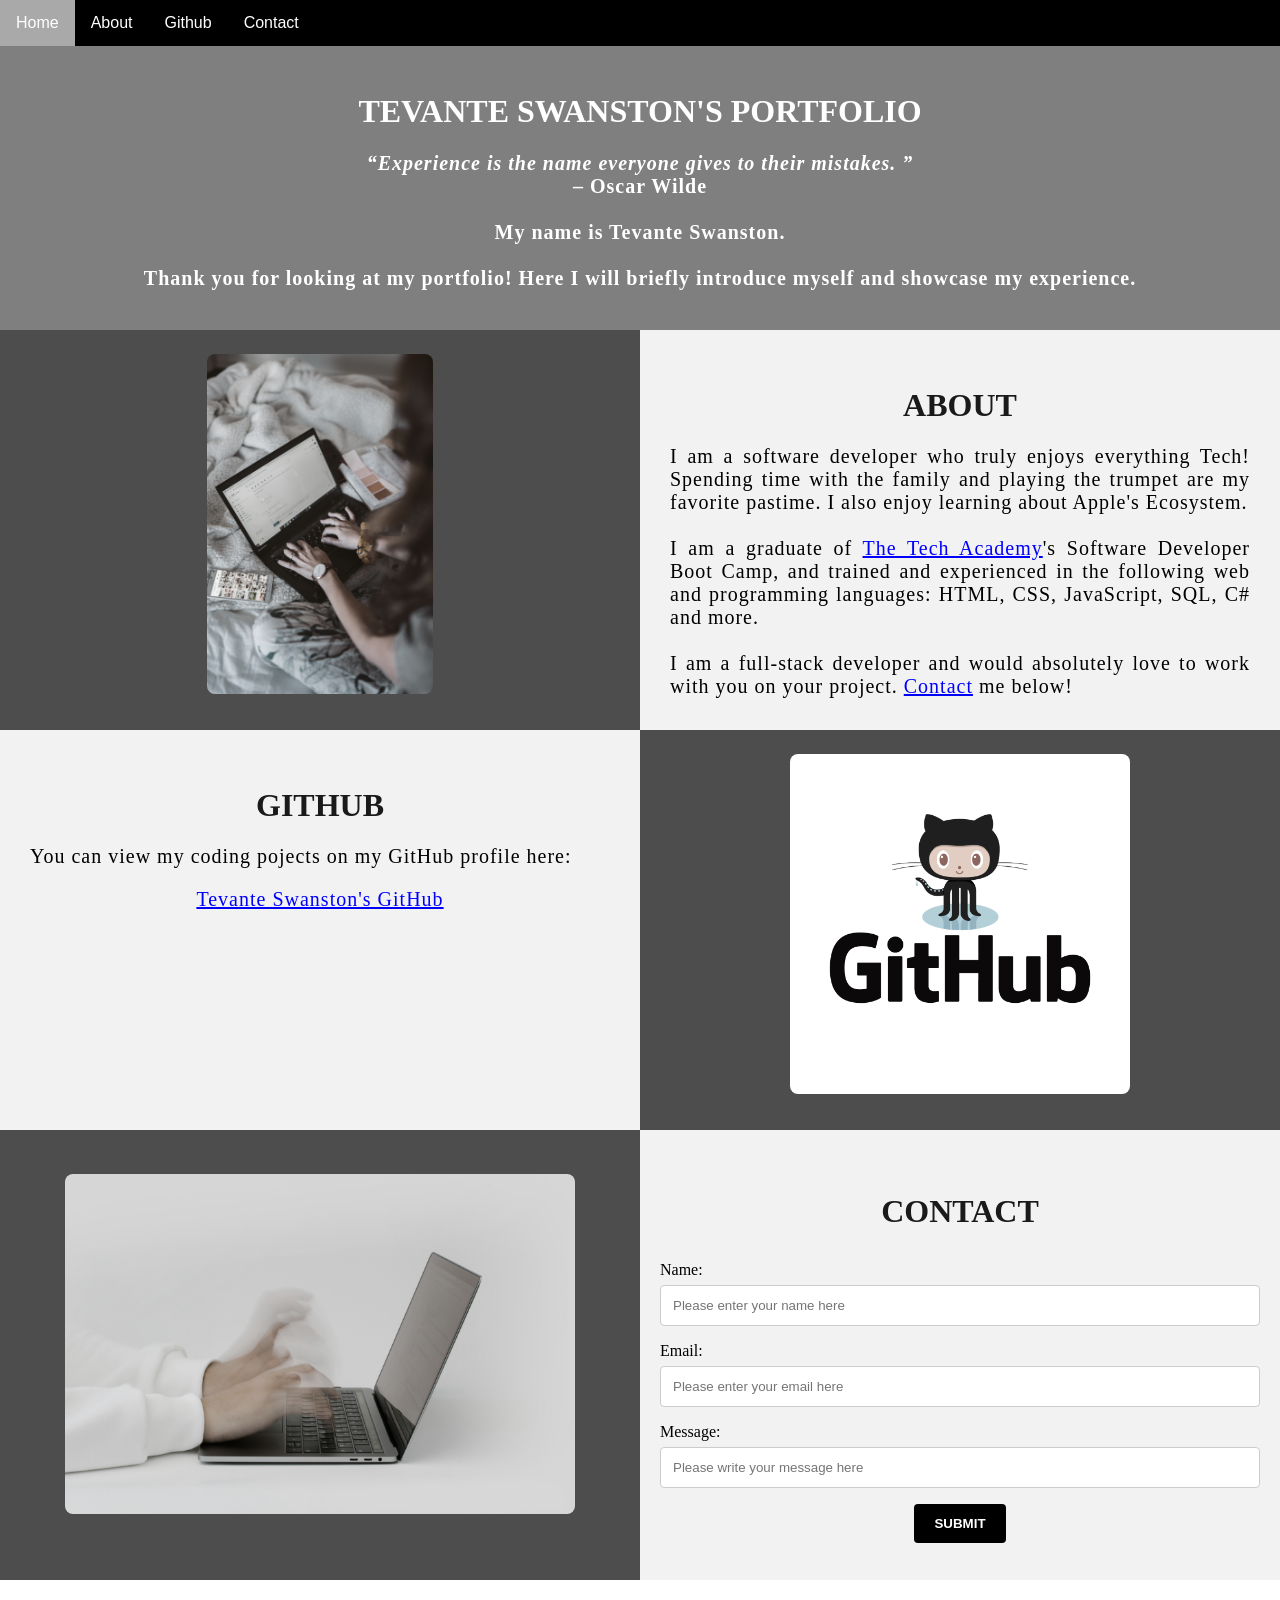
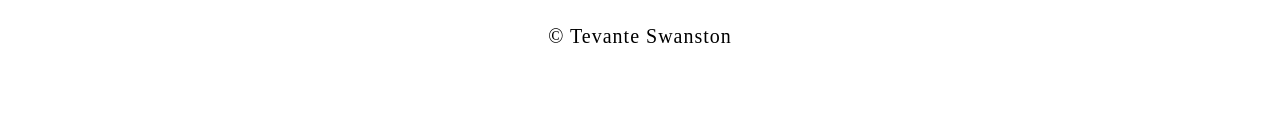
==== index.html @ ca825964 "Added new files" ====
<!DOCTYPE html>
<html>
    <!--Head-->
    <head>
        <meta charset="UTF-8">
        <meta name="viewport" content="width=device-width" />
        <title>Tevante Swanston</title>
        <link rel="stylesheet" type="text/css" href="portfolio.css">
    </head>

    <!--Body-->
    <body class="Background">

        <!--Navbar-->
        <div class="Navbar">
            <a class="active" href="#Home">Home</a>
            <a href="#About">About</a>
            <a href="#Github">Github</a>
            <a href="#Contact">Contact</a>
        </div>

        <!--Breaks inserted to add space between navbar and the first heading-->
        <br>
        <br>

        <!--Background video-->
        <div id="Home">
            <video autoplay muted loop id="Typing_Video">
                <source src="./Codes.mp4" type="video/mp4">
                <!--Display message if video fails to run-->
                Your browser does not support HML5 video.
            </video>
        </div>

        <!--Video text-->
        <div class="Video_Text">
            <h1 class="white-text">Tevante Swanston's Portfolio</h1>
            <strong>
                <p class="center">
                    <q>Experience is the name everyone gives to their mistakes.
                    </q>
                    <br> – Oscar Wilde
                    <br>
                    <br>My name is Tevante Swanston. 
                    <br>
                    <br>Thank you for looking at my portfolio! Here I will briefly introduce myself and showcase my experience.
                </p>
            </strong>
        </div>

        <!--About section-->
        <div class="Row" id="About">
            <!--Left column-->
            <div class="Column_2">
                <img src="./tech.jpg" alt="Laptop typing">
            </div>
            <!--Right column-->
            <div class="Column_1">
                <h1>About</h1>
                <p>
                    I am a software developer who truly enjoys everything Tech! Spending time with the family and playing the trumpet are my favorite pastime. I also enjoy learning about Apple's Ecosystem.
                    <br>
                    <br>I am a graduate of <a href="https://www.learncodinganywhere.com" target="_blank">The Tech Academy</a>'s Software Developer Boot Camp, and trained and experienced in the following web and programming languages: HTML, CSS, JavaScript, SQL, C# and more.
                    <br>
                    <br>I am a full-stack developer and would absolutely love to work with you on your project. <a href="#Contact">Contact</a> me below!
                </p>
            </div>
        </div>

        <!--GitHub section-->
        <div class="Row" id="GitHub">
            <!--Left column-->
            <div class="Column_1">
                <h1>GitHub</h1>
                <p>
                    You can view my coding pojects on my GitHub profile here:
                    <br>
                    <p class="center"><a href="https://github.com/tevante4" target="_blank">Tevante Swanston's GitHub</a></p>
                </p>
            </div>
            <!--Rigjt column-->
            <div class="Column_2">
                <a href="https://github.com/tevante4" target="_blank"><img src="./GitHub.png" alt="GitGub Logo"></a>
            </div>
        </div>

        <!--Contact section-->
        <div class="Row" id="Contact">
            <!--Contact image, left column-->
            <div class="Column_2 Column_tall">
                <img src="./email.jpg" alt="Contact_Image">
            </div>
            <!--Contact form, right column-->
            <div class="Column_1 Column_tall">
                <h1>Contact</h1>
                <!--This specifies where and how to send the form data; we are leaving it blank-->
                <form action="https://formspree.io/f/xayvdzkv" method="POST"> <!--Here we are utilizing a 3rd party service to submit the contact form data-->
                <label>Name:</label>
                    <input type="text" placeholder="Please enter your name here">
                <label>Email:</label>
                    <input type="text" id="Email" name="Email" placeholder="Please enter your email here">
                <label>Message:</label>
                    <input type="text" id="Message" name="Message" placeholder="Please write your message here">
                    <input type="submit" value="SUBMIT">
            </form>
            </div>
        </div>

        <!--Footer section-->
        <footer>
            <p>
                <p class="center">&copy Tevante Swanston </p>
                <br>
            </p>
        </footer>
    </body>
</html>
---- portfolio.css ----
/***** GENERAL STYLING *****/
/* Body */
body {
    margin: 0%  /* This ensures the site displays all the way to the edge of the browser screen */
}

/* Heading 1 elements */
h1 {
    text-transform: uppercase; /* Capitalizing all h1 headings */
    font-family: "Times New Roman", Optima; /* Sets the font family of all h1 headings */
    text-align: center; /* Centering all h1 elements */
    margin-top: 3%; /* Adds a small margin above h1 elements */
    color: #1a1a1a; 
}

/* Heading 1 element hover effect */
h1:hover {
    filter: grayscale(5%); /* Adds a slightly gray filter to the h1 headings when hovered over */
    transform: scale(0.8); /* When the h1 elements are hovered over they increase in size by 0.8 */
    transition: transform 1s; /* This causes the transformation to last 1 second */
}

/* Styling for portfolio title text */
.white-text {
    color: #fff; /* This is used to change the color of the portfolio title text */
}

/* Paragraph elements */
p {
    font-family: 'Times New Roman', Times, serif Bold;
    text-align: justify; /* Justify text within paragraph elements */
    letter-spacing: 1px; /* This expands the text slightly */
    font-size: 20px;
    padding-left: 20px; /* Adds padding to the left of the paragraph element */
    padding-right: 20px; /* Adds padding to the right of the paragraph element */
}

/* Paragraph element hover effect */
p:hover {
    transition: transform 1s; /* This makes the transform effect last 1 second */
	transform: scale(1.01); /* This makes the paragraphs increase slightly in size when hovered over */
}

/* Center class - this applies to all elements with the class "center" */
.center {
    text-align: center; /* This center aligns the text */
}

/* Center class hover effect - This only affects the quote, github link, and footer */
.center:hover {
    transition: transform 2s; /* This makes the transform effect last 2 seconds */
    transform: scale(1.1); /* This makes the elements with class "center" increase in size by 1.1 when hovered over */
}

/* Anchor elements */
a {
    color: blue; /* This ensures all links are blue */
}

/* Quotation elements */
q {
    font-style: italic; /* This makes the quote italicized */
}

/* Image elements */
img {
    filter: grayscale(50%); /* This rids our pictures of 50% of their color */
    border-radius: 8px; /* Gives all images slightly rounded corners */
    max-width: 100%; /* Ensures all images stay within the width of their container */
    height: 340px; /* Sets the height of all images */
    display: block; /* By specifying block display we can ensure our images are able to be centered */
    margin-left: auto; /* In combination with "margin-right: auto" this centers all images */
    margin-right: auto;
}

/* Image element hover effects */
img:hover {
	filter: grayscale(5%);  /* Brings back most of the image's color when hovered over */
    transition: transform 1s; /* Transition lasts 1 second */
	transform: scale(1.1); /* Image is increased slightly when hovered over */
}

/* The @media rule is used in media queries to apply different styles for different media/types of devices */
/* On screens 576px and smaller the images will be 100px tall and centered vertically in the column */
@media screen and (max-width: 576px) {
    img {
        height: 100px;
        margin-top: 150px;
    }
}

/* Styling for footer element */
footer {
    padding: 2%; /* This gives the footer padding that is equal to 2% of the width of the element's area */
    background-color: white;
}
/***** END OF GENERAL STYLING *****/

/***** NAVBAR STYLING *****/
.Navbar {
    overflow: hidden; /* This ensures that any content that overflows beyond the boundary of our nav bar is not displayed */
    background-color: black; /* This colors the navbar black */
    position: fixed; /* This keeps the navbar at the top of the screen as we scroll */
    top: 0; /* This ensures no space is displayed above the navbar */
    width: 100%; /* This makes the navbar span the entire width of the page */
    z-index: 1; /* This ensures other elements don't display over the navbar */
    -webkit-animation: moveNav 5s; /* This applies the moveNav animation below for Safari 4.0 - 8.0 */
    animation: moveNav 5s; /* This applies the moveNav animation for all other browsers */
}

/* moveNav animation effect for moving the nav bar in from the left of the screen */
@keyframes moveNav {
    from {left: -100vw;} /* The navbar is starting off screen to the left */
    to {left: 0vw;} /* This moves the navbar into place on the screen */
}

/* Navbar links */
.Navbar a {
    float: left; /* This specifies that the text floats on the left on the navbar */
    display: block; /* This ensures that other text will be displayed on the same line or row, instead of a new line */
    color: white; /* This is the font color for text on our navbar */
    padding: 14px 16px; /* This adds padding around our text */
    text-decoration: none; /* This gets rid of the underlines under the text on our navbar */
    font-family: Avant Garde, Helvetica; /* This specifies the font family for text on our navbar */
    font-size: 16px; /* This specifies the font size for text on our navbar */
    text-align: center; /* This centers the text within its container */
    position: relative; /* This sets the text relative to its normal positioning, allowing us to use the animation below */
    -webkit-animation: moveNavText 5.75s; /* Animation for Safari 4.0 - 8.0 */
    animation: moveNavText 5.75s; /* Applies the moveNavText animation for 5.75s */ 
}

/* moveNavText animation effect for moving the navbar text from above the view to the navbar */
@keyframes moveNavText {
    from {top: -100vw;} /* This sets the navbar text 100% above the viewport */
    to {top: 0vw;} /* This lowers the navbar text onto the navbar */
}

/* Screens 576px and smaller will display navbar links equally distributed */
@media screen and (max-width: 576px) {
    .Navbar a{
        width: 25%; /* This makes each link take up 1/4 of the navbar */
        font-size: 12px;
    }
}

/* Navbar hover effects */
.Navbar a:hover {
    background-color: #818181; /* Defines the background color that will display when you hover over the link */
    color: black; /* This defines the font color that will display when navbar a elements are hovered over */
    font-weight: bold; /* This makes the text on the navbar bold when hovered over */
}

/* Navbar home button */
.Navbar a.active { /* This targets the a element on the navbar with the "active" class */
    background-color: darkgray;
}
/***** END OF NAVBAR STYLING *****/

/***** VIDEO STYLING *****/
/* Formatting for background video */
#Typing_Video {
    position: fixed; /* This fixes the video to the page */
    right: 0; /* This ensures there is no space between the edge of the video and the edge of the page */
    bottom: 0; /* This ensures no space between the bottom of the video and the bottom of the page */
    min-width: 100%; /* This ensures the video is displayed across the full width of the page */
    z-index: -1; /* This places the video behind the other elements on the page */
}

/* Screens that are 576px and smaller will not display the background video */
@media screen and (max-width: 576px) {
    #Typing_Video {
        display: none;
    }
}

/* Texts over the video */
.Video_Text {
    background: rgba(0, 0, 0, 0.5); /* This provides a semi-transparent background for the text to sit over */
    color: white; /* Makes the font color white */
    width: 100%; /* Ensures the video-text container fills the width of the video */
    padding: 20px; /* This adds padding around the video-text container so that the background goes slightly beyond the text */
    position: relative; /* This sets the text relative to its normal positioning, allowing us to use the animation below */
    -webkit-animation: moveVideoText 5.75s;
    animation: moveVideoText 5.75s;
}

/* This animation effect causes the overlay video text to move up from the bottom of the page upon page load */
@keyframes moveVideoText {
    from {top: -100vw;} /* This sets the position of the video text to above the viewport */
    to {top: 0vw;} /* This moves the video text to the normal positioning on the viewport */
}
/***** END OF VIDEO STYLING *****/

/***** TABLE STYLING -  this section covers the styling of the columns and rows within the table *****/
* { /* The asterisk is a universal selector that applies this effect to all elements on the page */
    box-sizing: border-box; /* This creates a box with a border within which we will place most of our text */
} 

.Column_1 {
    float: left;
    width: 50%; /* This ensures the column takes up half of the page width */
    padding: 10px;
    padding-top: 3%; /* This ensures there is space between the top of the column and our headings */
    height: 400px; /* This sets the height of the column to 400px -  this may need to be adjusted depending on the text you enter */
    background-color: #f2f2f2; /* Sets the background color of the columns with class Column_1 */
}

/* Screens 576px and smaller will display a scroll bar if the text overflows the column height */
@media screen and (max-width: 576px) {
    .Column_1 {
        overflow: auto;
    }
}

.Column_2 {
    float: left;
    width: 50%;
    padding: 10px;
    padding-top: 1.9%;
    height: 400px;
    background-color: #4d4d4d;
}

/* This class is applied to the columns in the final row, overriding the height and padding to provide more room for the contact form  while keeping the rest of the formatting from Column_1 or Column_2 */
.Column_tall {
    padding-top: 3.5%;
    height: 450px;
}

/* This inserts something after the content of selected elements (in this case the elements with class "Row") */
.Row:after {
	content: ""; /* By leaving this blank, we are allowing the footer (covered lower down) to be displayed - removing it makes the footer overwrite a column */
	display: table; /* The display property specifies the type of display behavior; the table value tells the browser to treat the element as a table */
	clear: both; /* This clears any other elements from floating on the left or the right of an element */
}
/***** END OF TABLE STYLING *****/

/***** CONTACT FORM STYLING *****/
/* input[type=text] targets all text input sections of the contact form */
input[type=text] {
    width: 100%; /* Each input box covers the full width of the container */
    padding: 12px; /* Adds padding within the text box */
    border: 1px solid #ccc; /* Setting a solid border and its color */
    border-radius: 4px; /* Slightly rounds the corners of the text box border */
    box-sizing: border-box; /* This creates a box with a border around the contact form input boxes */
    margin-top: 6px; /* Adds a margin to the top of the text box */
    margin-bottom: 16px; /* Adds a margin to the bottom of the text box */
    resize: vertical; /* This allows the user to resize the text boxes vertically */
    font-family: 'Times New Roman', Times, serif Bold;
}

/* Hover effects for input boxes */
input[type=text]:hover {
    box-shadow: 0 0 5px #000000 inset; /* This creates a black shadow in the text box when hovered over by the user */
}

/* Submit button */
input[type=submit] {
    background-color: black; /* Sets the background color of the submit button to black */
    color: white; /* Sets the font color of the Submit button to white */
    font-weight: bold; /* Makes the font of the submit button bold */
    padding: 12px 20px; /* Adds padding to the submit button */
    border: none; /* Removes the border from the submit button */
    border-radius: 4px; /* Gives the submit button the same rounded corners as the text boxes */
    cursor: pointer; /* Changes the cursor to pointer when over the submit button */
    display: block; /* Allows the submit button to be centered */
    margin-left: auto; /* In combination with "margin-right: auto" this will center the submit button */
    margin-right: auto;
    font-family: 'Times New Roman', Times, serif Bold;
}

/* Hover effect for submit button */
input[type=submit]:hover {
    background-color: rgb(116, 116, 116); /* Turns the background of the submit button gray when the user hovers over it */
    color: black; /* Turns the font black when hovered over */
    transform: scale(1.5); /* Makes the button increase 1.5 times in size */
    transition: transform 1.5s; /* Makes the transform effect last 1.5 seconds */
}

/* Form element */
form {
    border-radius: 5px; /* Rounds the corners of the contact form */
    background-color: #f2f2f2; 
    padding: 10px; /* Adds padding to the contact form */
    font-family: "Trebuchet MS", Optima;
}
/***** END OF CONTACT FORM STYLING *****/
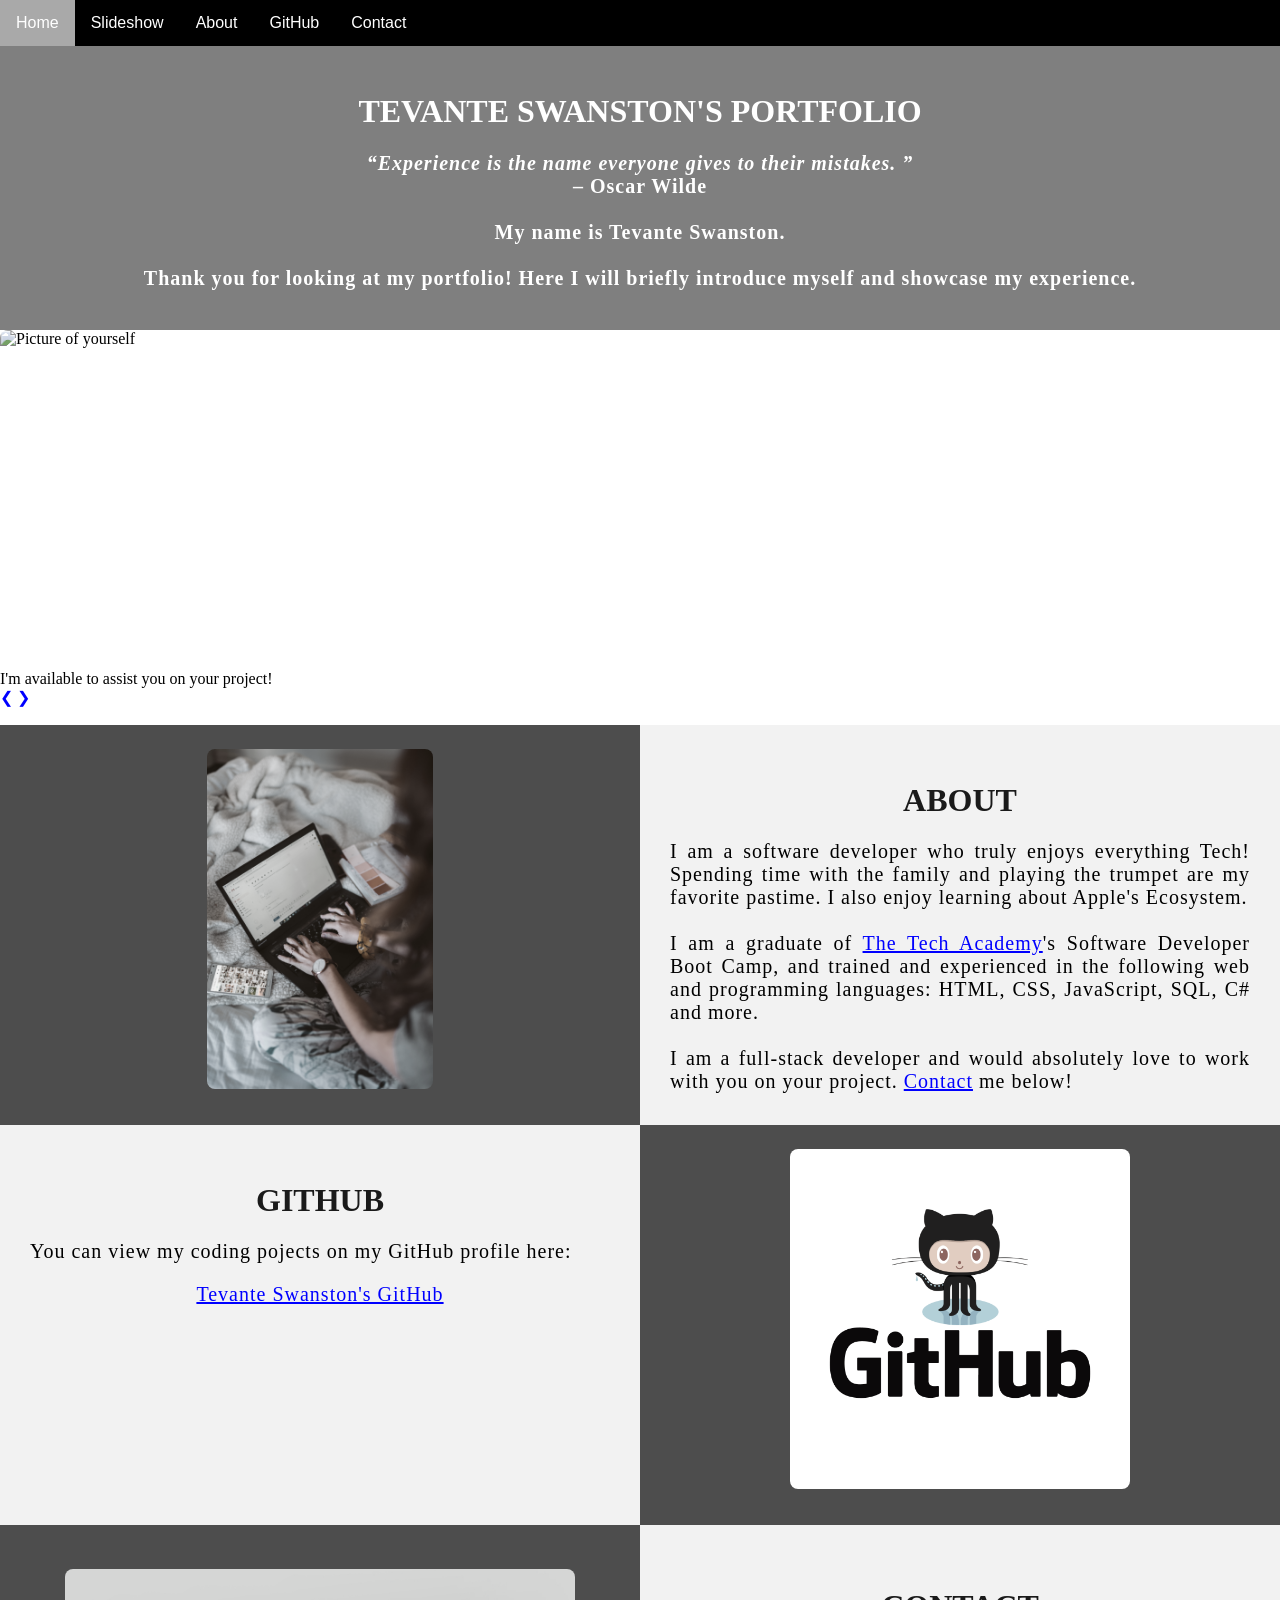
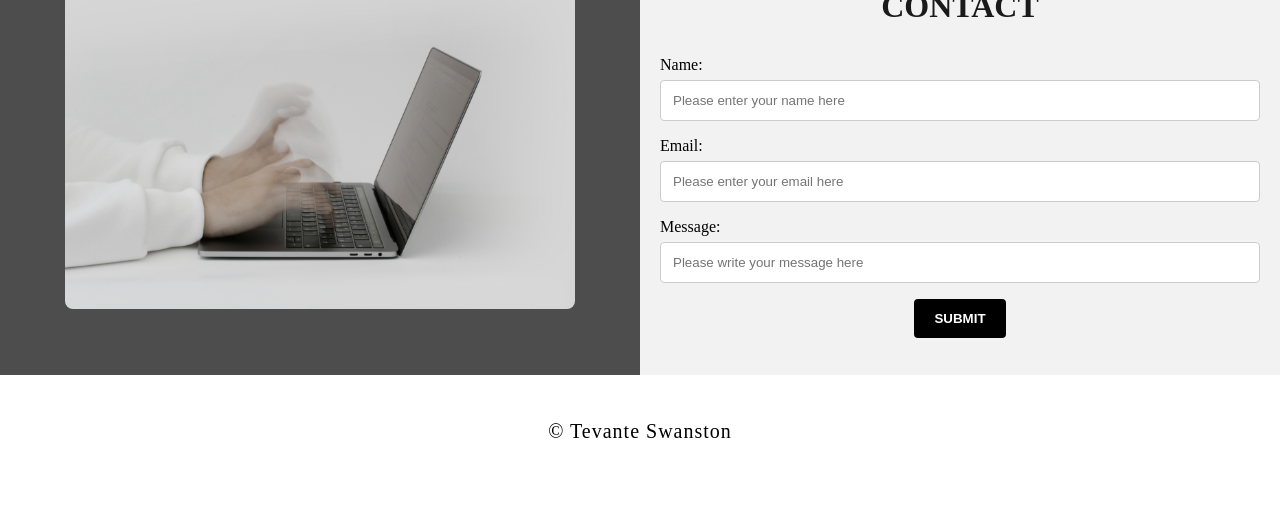
==== commit 481f3226: "Updated Portfolio" ====
--- a/index.html
+++ b/index.html
@@ -1,22 +1,27 @@
 <!DOCTYPE html>
 <html>
+    
     <!--Head-->
     <head>
         <meta charset="UTF-8">
         <meta name="viewport" content="width=device-width" />
         <title>Tevante Swanston</title>
-        <link rel="stylesheet" type="text/css" href="portfolio.css">
+        <link rel="stylesheet" type="text/css" href="./css/portfolio.css">
     </head>
 
     <!--Body-->
     <body class="Background">
 
         <!--Navbar-->
+        <!-- Navbar -->
         <div class="Navbar">
             <a class="active" href="#Home">Home</a>
+            <!-- New section added -->
+            <a href="#Slideshow">Slideshow</a>
             <a href="#About">About</a>
-            <a href="#Github">Github</a>
-            <a href="#Contact">Contact</a>
+            <a href="#GitHub">GitHub</a>
+            <!-- Onclick and ondblclick functions added to open and close the contact form -->
+            <a onclick="openForm()" ondblclick="closeForm()" class="contact">Contact</a>
         </div>
 
         <!--Breaks inserted to add space between navbar and the first heading-->
@@ -26,7 +31,7 @@
         <!--Background video-->
         <div id="Home">
             <video autoplay muted loop id="Typing_Video">
-                <source src="./Codes.mp4" type="video/mp4">
+                <source src="./images/Codes.mp4" type="video/mp4">
                 <!--Display message if video fails to run-->
                 Your browser does not support HML5 video.
             </video>
@@ -48,11 +53,63 @@
             </strong>
         </div>
 
+         <!-- Slideshow section added -->
+         <div id="Slideshow">
+            <div id="Slideshow_Background"> 
+                <div id="Slideshow_Container">
+                    <!-- Slide 1 of 6 -->
+                    <div class="mySlides fade">
+                        <img class="Slideshow_Images" src="images/Square_Personal_Photo.png" alt="Picture of yourself">
+                        <div class="text">I'm available to assist you on your project!</div>
+                    </div>
+                    <!-- Slide 2 of 6 -->
+                    <div class="mySlides fade">
+                        <img class="Slideshow_Images" src="images/HTML_CSS_and_JavaScript.jpeg" alt="HTML, CSS, and JS logos"> 
+                        <div class="text">I am a full-stack software developer,<br> trained in:<br>HTML, CSS, JavaScript,</div>
+                    </div>
+                    <!-- Slide 3 of 6 -->
+                    <div class="mySlides fade">
+                        <img class="Slideshow_Images" src="images/Python.png" alt="Python logo">
+                        <div class="text">the popular programming language Python,</div>
+                    </div>
+                    <!-- Slide 4 of 6 -->
+                    <div class="mySlides fade">
+                        <img class="Slideshow_Images" src="images/C_Sharp_and_Dot_NET.png" alt="C# logo">
+                        <div class="text">C#, .NET Framework, ASP.NET, MVC, </div>
+                    </div>
+                    <!-- Slide 5 of 6 -->
+                    <div class="mySlides fade">
+                        <img class="Slideshow_Images" src="images/SQL_and_Database.jpg" alt="SQL logo"> 
+                        <div class="text">back end development, databases and SQL.</div>
+                    </div>
+                    <!-- Slide 6 of 6 -->
+                    <div class="mySlides fade">
+                        <img class="Slideshow_Images" src="images/Tech.jpg" alt="Replace with a picture of your choosing"> 
+                        <div class="text"><a class="white-text contact" onclick="openForm()">Contact me now!</a></div> 
+                    </div>
+                    <!-- Previous and next buttons -->
+                    <a class="Previous" onclick="plusSlides(-1)">&#10094;</a>
+                    <a class="Next" onclick="plusSlides(1)">&#10095;</a>
+                </div>
+                <br> <!-- Adds a space between the slideshow images and the dots -->
+
+                <!-- Slideshow dots (these are another way for users to navigate through the slideshow) -->
+                <div style="text-align: center">
+                    <span class="dot" onclick="currentSlide(1)"></span>
+                    <span class="dot" onclick="currentSlide(2)"></span>
+                    <span class="dot" onclick="currentSlide(3)"></span> 
+                    <span class="dot" onclick="currentSlide(4)"></span> 
+                    <span class="dot" onclick="currentSlide(5)"></span> 
+                    <span class="dot" onclick="currentSlide(6)"></span> 
+                </div>
+            </div>
+        </div>
+
         <!--About section-->
         <div class="Row" id="About">
             <!--Left column-->
             <div class="Column_2">
-                <img src="./tech.jpg" alt="Laptop typing">
+                <img src="./images/tech.jpg" alt="Laptop typing">
             </div>
             <!--Right column-->
             <div class="Column_1">
@@ -66,7 +123,7 @@
                 </p>
             </div>
         </div>
-
+  
         <!--GitHub section-->
         <div class="Row" id="GitHub">
             <!--Left column-->
@@ -78,9 +135,9 @@
                     <p class="center"><a href="https://github.com/tevante4" target="_blank">Tevante Swanston's GitHub</a></p>
                 </p>
             </div>
-            <!--Rigjt column-->
+            <!--Right column-->
             <div class="Column_2">
-                <a href="https://github.com/tevante4" target="_blank"><img src="./GitHub.png" alt="GitGub Logo"></a>
+                <a href="https://github.com/tevante4" target="_blank"><img src="./images/GitHub.png" alt="GitGub Logo"></a>
             </div>
         </div>
 
@@ -88,7 +145,7 @@
         <div class="Row" id="Contact">
             <!--Contact image, left column-->
             <div class="Column_2 Column_tall">
-                <img src="./email.jpg" alt="Contact_Image">
+                <img src="./images/email.jpg" alt="Contact_Image">
             </div>
             <!--Contact form, right column-->
             <div class="Column_1 Column_tall">
@@ -113,5 +170,6 @@
                 <br>
             </p>
         </footer>
+        <script src="JS/Portfolio.js"></script>
     </body>
 </html>
--- a/css/portfolio.css
+++ b/css/portfolio.css
@@ -0,0 +1,287 @@
+/***** GENERAL STYLING *****/
+/* Body */
+body {
+    margin: 0%  /* This ensures the site displays all the way to the edge of the browser screen */
+}
+
+/* Heading 1 elements */
+h1 {
+    text-transform: uppercase; /* Capitalizing all h1 headings */
+    font-family: "Times New Roman", Optima; /* Sets the font family of all h1 headings */
+    text-align: center; /* Centering all h1 elements */
+    margin-top: 3%; /* Adds a small margin above h1 elements */
+    color: #1a1a1a; 
+}
+
+/* Heading 1 element hover effect */
+h1:hover {
+    filter: grayscale(5%); /* Adds a slightly gray filter to the h1 headings when hovered over */
+    transform: scale(0.8); /* When the h1 elements are hovered over they increase in size by 0.8 */
+    transition: transform 1s; /* This causes the transformation to last 1 second */
+}
+
+/* Styling for portfolio title text */
+.white-text {
+    color: #fff; /* This is used to change the color of the portfolio title text */
+}
+
+/* Paragraph elements */
+p {
+    font-family: 'Times New Roman', Times, serif Bold;
+    text-align: justify; /* Justify text within paragraph elements */
+    letter-spacing: 1px; /* This expands the text slightly */
+    font-size: 20px;
+    padding-left: 20px; /* Adds padding to the left of the paragraph element */
+    padding-right: 20px; /* Adds padding to the right of the paragraph element */
+}
+
+/* Paragraph element hover effect */
+p:hover {
+    transition: transform 1s; /* This makes the transform effect last 1 second */
+	transform: scale(1.01); /* This makes the paragraphs increase slightly in size when hovered over */
+}
+
+/* Center class - this applies to all elements with the class "center" */
+.center {
+    text-align: center; /* This center aligns the text */
+}
+
+/* Center class hover effect - This only affects the quote, github link, and footer */
+.center:hover {
+    transition: transform 2s; /* This makes the transform effect last 2 seconds */
+    transform: scale(1.1); /* This makes the elements with class "center" increase in size by 1.1 when hovered over */
+}
+
+/* Anchor elements */
+a {
+    color: blue; /* This ensures all links are blue */
+}
+
+/* Quotation elements */
+q {
+    font-style: italic; /* This makes the quote italicized */
+}
+
+/* Image elements */
+img {
+    filter: grayscale(50%); /* This rids our pictures of 50% of their color */
+    border-radius: 8px; /* Gives all images slightly rounded corners */
+    max-width: 100%; /* Ensures all images stay within the width of their container */
+    height: 340px; /* Sets the height of all images */
+    display: block; /* By specifying block display we can ensure our images are able to be centered */
+    margin-left: auto; /* In combination with "margin-right: auto" this centers all images */
+    margin-right: auto;
+}
+
+/* Image element hover effects */
+img:hover {
+	filter: grayscale(5%);  /* Brings back most of the image's color when hovered over */
+    transition: transform 1s; /* Transition lasts 1 second */
+	transform: scale(1.1); /* Image is increased slightly when hovered over */
+}
+
+/* The @media rule is used in media queries to apply different styles for different media/types of devices */
+/* On screens 576px and smaller the images will be 100px tall and centered vertically in the column */
+@media screen and (max-width: 576px) {
+    img {
+        height: 100px;
+        margin-top: 150px;
+    }
+}
+
+/* Styling for footer element */
+footer {
+    padding: 2%; /* This gives the footer padding that is equal to 2% of the width of the element's area */
+    background-color: white;
+}
+/***** END OF GENERAL STYLING *****/
+
+/***** NAVBAR STYLING *****/
+.Navbar {
+    overflow: hidden; /* This ensures that any content that overflows beyond the boundary of our nav bar is not displayed */
+    background-color: black; /* This colors the navbar black */
+    position: fixed; /* This keeps the navbar at the top of the screen as we scroll */
+    top: 0; /* This ensures no space is displayed above the navbar */
+    width: 100%; /* This makes the navbar span the entire width of the page */
+    z-index: 1; /* This ensures other elements don't display over the navbar */
+    -webkit-animation: moveNav 5s; /* This applies the moveNav animation below for Safari 4.0 - 8.0 */
+    animation: moveNav 5s; /* This applies the moveNav animation for all other browsers */
+}
+
+/* moveNav animation effect for moving the nav bar in from the left of the screen */
+@keyframes moveNav {
+    from {left: -100vw;} /* The navbar is starting off screen to the left */
+    to {left: 0vw;} /* This moves the navbar into place on the screen */
+}
+
+/* Navbar links */
+.Navbar a {
+    float: left; /* This specifies that the text floats on the left on the navbar */
+    display: block; /* This ensures that other text will be displayed on the same line or row, instead of a new line */
+    color: white; /* This is the font color for text on our navbar */
+    padding: 14px 16px; /* This adds padding around our text */
+    text-decoration: none; /* This gets rid of the underlines under the text on our navbar */
+    font-family: Avant Garde, Helvetica; /* This specifies the font family for text on our navbar */
+    font-size: 16px; /* This specifies the font size for text on our navbar */
+    text-align: center; /* This centers the text within its container */
+    position: relative; /* This sets the text relative to its normal positioning, allowing us to use the animation below */
+    -webkit-animation: moveNavText 5.75s; /* Animation for Safari 4.0 - 8.0 */
+    animation: moveNavText 5.75s; /* Applies the moveNavText animation for 5.75s */ 
+}
+
+/* moveNavText animation effect for moving the navbar text from above the view to the navbar */
+@keyframes moveNavText {
+    from {top: -100vw;} /* This sets the navbar text 100% above the viewport */
+    to {top: 0vw;} /* This lowers the navbar text onto the navbar */
+}
+
+/* Screens 576px and smaller will display navbar links equally distributed */
+@media screen and (max-width: 576px) {
+    .Navbar a{
+        width: 25%; /* This makes each link take up 1/4 of the navbar */
+        font-size: 12px;
+    }
+}
+
+/* Navbar hover effects */
+.Navbar a:hover {
+    background-color: #818181; /* Defines the background color that will display when you hover over the link */
+    color: black; /* This defines the font color that will display when navbar a elements are hovered over */
+    font-weight: bold; /* This makes the text on the navbar bold when hovered over */
+}
+
+/* Navbar home button */
+.Navbar a.active { /* This targets the a element on the navbar with the "active" class */
+    background-color: darkgray;
+}
+/***** END OF NAVBAR STYLING *****/
+
+/***** VIDEO STYLING *****/
+/* Formatting for background video */
+#Typing_Video {
+    position: fixed; /* This fixes the video to the page */
+    right: 0; /* This ensures there is no space between the edge of the video and the edge of the page */
+    bottom: 0; /* This ensures no space between the bottom of the video and the bottom of the page */
+    min-width: 100%; /* This ensures the video is displayed across the full width of the page */
+    z-index: -1; /* This places the video behind the other elements on the page */
+}
+
+/* Screens that are 576px and smaller will not display the background video */
+@media screen and (max-width: 576px) {
+    #Typing_Video {
+        display: none;
+    }
+}
+
+/* Texts over the video */
+.Video_Text {
+    background: rgba(0, 0, 0, 0.5); /* This provides a semi-transparent background for the text to sit over */
+    color: white; /* Makes the font color white */
+    width: 100%; /* Ensures the video-text container fills the width of the video */
+    padding: 20px; /* This adds padding around the video-text container so that the background goes slightly beyond the text */
+    position: relative; /* This sets the text relative to its normal positioning, allowing us to use the animation below */
+    -webkit-animation: moveVideoText 5.75s;
+    animation: moveVideoText 5.75s;
+}
+
+/* This animation effect causes the overlay video text to move up from the bottom of the page upon page load */
+@keyframes moveVideoText {
+    from {top: -100vw;} /* This sets the position of the video text to above the viewport */
+    to {top: 0vw;} /* This moves the video text to the normal positioning on the viewport */
+}
+/***** END OF VIDEO STYLING *****/
+
+/***** TABLE STYLING -  this section covers the styling of the columns and rows within the table *****/
+* { /* The asterisk is a universal selector that applies this effect to all elements on the page */
+    box-sizing: border-box; /* This creates a box with a border within which we will place most of our text */
+} 
+
+.Column_1 {
+    float: left;
+    width: 50%; /* This ensures the column takes up half of the page width */
+    padding: 10px;
+    padding-top: 3%; /* This ensures there is space between the top of the column and our headings */
+    height: 400px; /* This sets the height of the column to 400px -  this may need to be adjusted depending on the text you enter */
+    background-color: #f2f2f2; /* Sets the background color of the columns with class Column_1 */
+}
+
+/* Screens 576px and smaller will display a scroll bar if the text overflows the column height */
+@media screen and (max-width: 576px) {
+    .Column_1 {
+        overflow: auto;
+    }
+}
+
+.Column_2 {
+    float: left;
+    width: 50%;
+    padding: 10px;
+    padding-top: 1.9%;
+    height: 400px;
+    background-color: #4d4d4d;
+}
+
+/* This class is applied to the columns in the final row, overriding the height and padding to provide more room for the contact form  while keeping the rest of the formatting from Column_1 or Column_2 */
+.Column_tall {
+    padding-top: 3.5%;
+    height: 450px;
+}
+
+/* This inserts something after the content of selected elements (in this case the elements with class "Row") */
+.Row:after {
+	content: ""; /* By leaving this blank, we are allowing the footer (covered lower down) to be displayed - removing it makes the footer overwrite a column */
+	display: table; /* The display property specifies the type of display behavior; the table value tells the browser to treat the element as a table */
+	clear: both; /* This clears any other elements from floating on the left or the right of an element */
+}
+/***** END OF TABLE STYLING *****/
+
+/***** CONTACT FORM STYLING *****/
+/* input[type=text] targets all text input sections of the contact form */
+input[type=text] {
+    width: 100%; /* Each input box covers the full width of the container */
+    padding: 12px; /* Adds padding within the text box */
+    border: 1px solid #ccc; /* Setting a solid border and its color */
+    border-radius: 4px; /* Slightly rounds the corners of the text box border */
+    box-sizing: border-box; /* This creates a box with a border around the contact form input boxes */
+    margin-top: 6px; /* Adds a margin to the top of the text box */
+    margin-bottom: 16px; /* Adds a margin to the bottom of the text box */
+    resize: vertical; /* This allows the user to resize the text boxes vertically */
+    font-family: 'Times New Roman', Times, serif Bold;
+}
+
+/* Hover effects for input boxes */
+input[type=text]:hover {
+    box-shadow: 0 0 5px #000000 inset; /* This creates a black shadow in the text box when hovered over by the user */
+}
+
+/* Submit button */
+input[type=submit] {
+    background-color: black; /* Sets the background color of the submit button to black */
+    color: white; /* Sets the font color of the Submit button to white */
+    font-weight: bold; /* Makes the font of the submit button bold */
+    padding: 12px 20px; /* Adds padding to the submit button */
+    border: none; /* Removes the border from the submit button */
+    border-radius: 4px; /* Gives the submit button the same rounded corners as the text boxes */
+    cursor: pointer; /* Changes the cursor to pointer when over the submit button */
+    display: block; /* Allows the submit button to be centered */
+    margin-left: auto; /* In combination with "margin-right: auto" this will center the submit button */
+    margin-right: auto;
+    font-family: 'Times New Roman', Times, serif Bold;
+}
+
+/* Hover effect for submit button */
+input[type=submit]:hover {
+    background-color: rgb(116, 116, 116); /* Turns the background of the submit button gray when the user hovers over it */
+    color: black; /* Turns the font black when hovered over */
+    transform: scale(1.5); /* Makes the button increase 1.5 times in size */
+    transition: transform 1.5s; /* Makes the transform effect last 1.5 seconds */
+}
+
+/* Form element */
+form {
+    border-radius: 5px; /* Rounds the corners of the contact form */
+    background-color: #f2f2f2; 
+    padding: 10px; /* Adds padding to the contact form */
+    font-family: "Trebuchet MS", Optima;
+}
+/***** END OF CONTACT FORM STYLING *****/
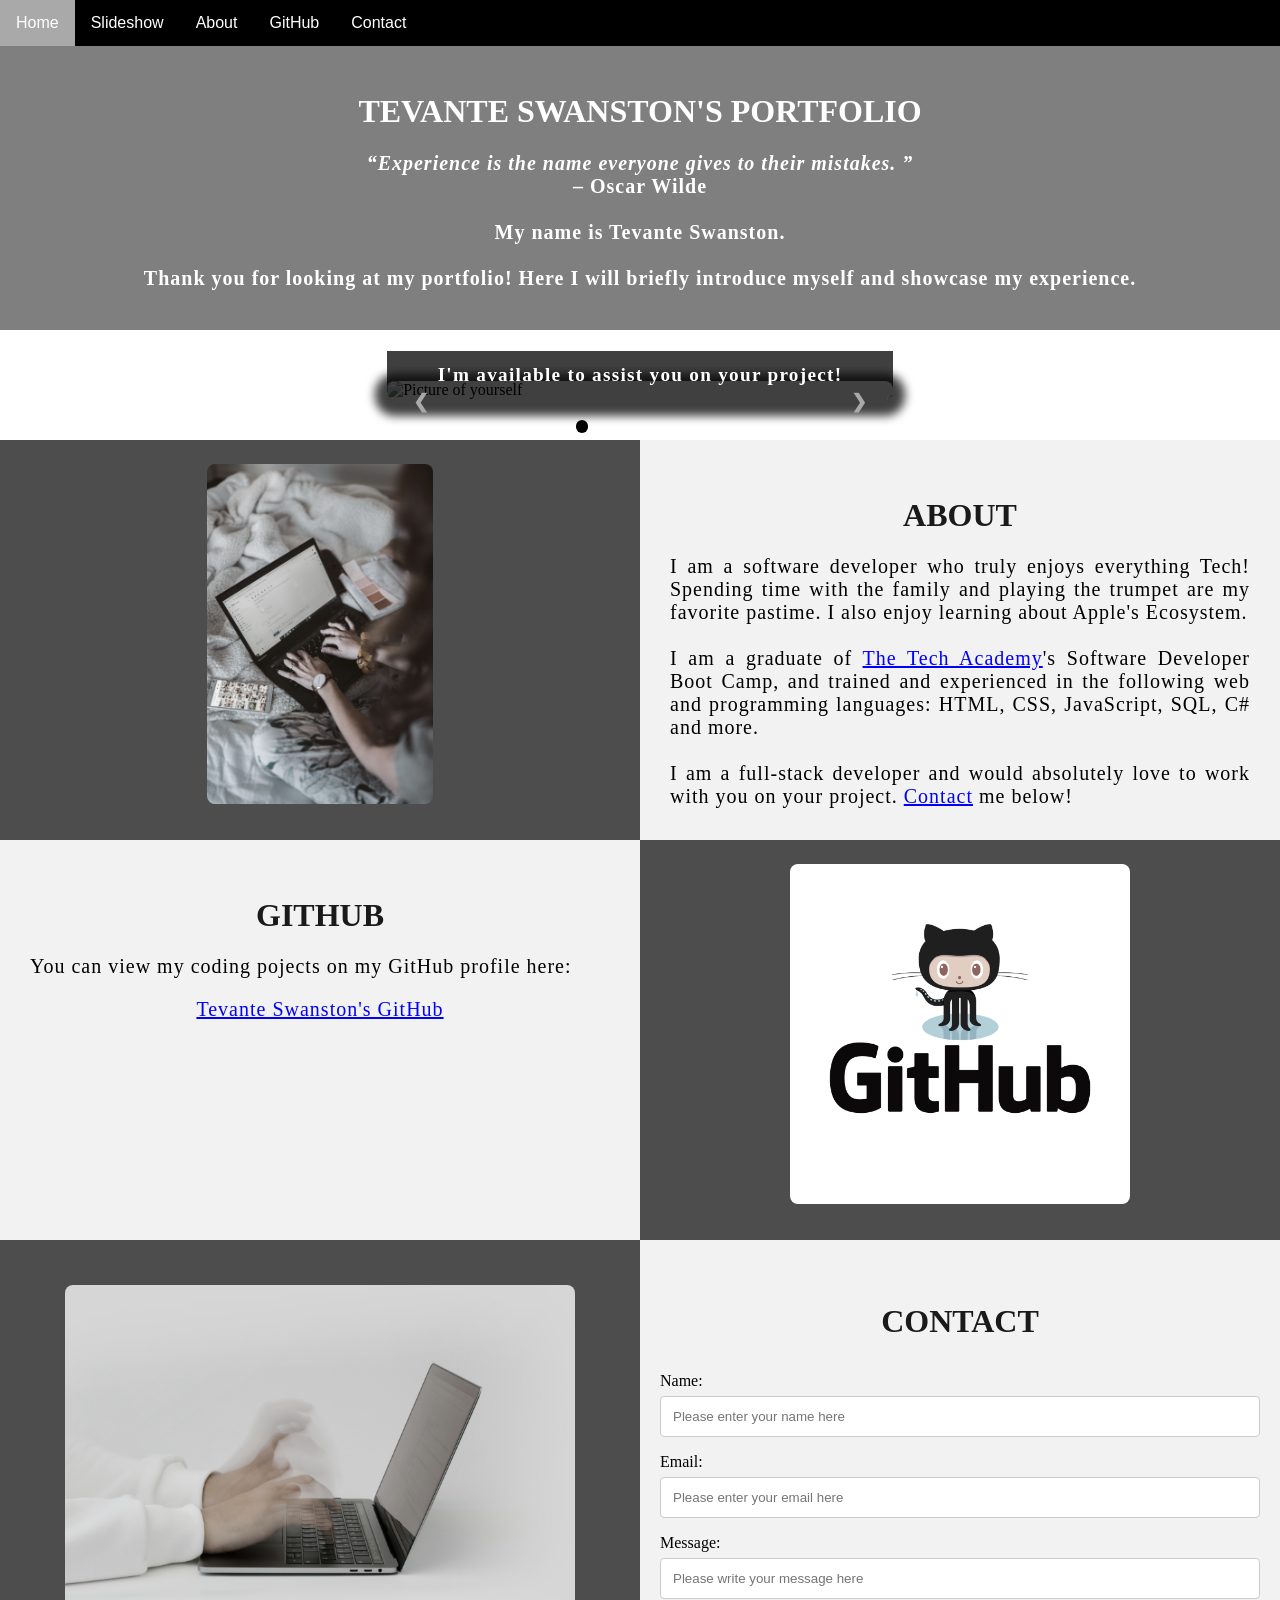
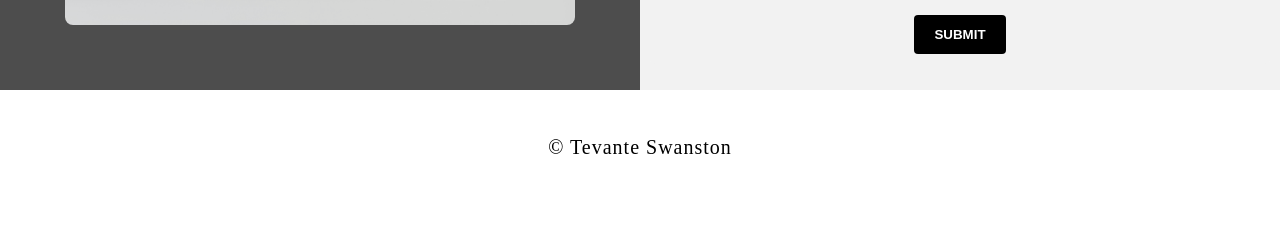
==== commit 1d0b904e: "Update Index" ====
--- a/index.html
+++ b/index.html
@@ -21,7 +21,8 @@
             <a href="#About">About</a>
             <a href="#GitHub">GitHub</a>
             <!-- Onclick and ondblclick functions added to open and close the contact form -->
-            <a onclick="openForm()" ondblclick="closeForm()" class="contact">Contact</a>
+            <a onclick="openForm()" ondblclick="closeForm()" href="#Contact"
+            class="Contact">Contact</a>
         </div>
 
         <!--Breaks inserted to add space between navbar and the first heading-->
--- a/css/portfolio.css
+++ b/css/portfolio.css
@@ -190,6 +190,111 @@
     to {top: 0vw;} /* This moves the video text to the normal positioning on the viewport */
 }
 /***** END OF VIDEO STYLING *****/
+/***** Slideshow Styling *****/
+#Slideshow_Background {
+    background: rgba(255, 255, 255, 0.35); /* This creates a slightly transparent white background that's palced over the video in the background */    
+}
+
+.mySlides{
+    display:none; /* This prevents the images from being displayed, we will use JS to display these */
+}
+
+/* Slideshow section / container */
+#Slideshow_Container {
+    width: 39.5vw; /* Relative sizing of the container for the slidewshow set to 39.5% of the viewport width */
+    height: auto; /* The height of the container is automatically adjusted based on the content it is displaying */
+    padding-top: 4%; /* Adds a small padding to the top of the slideshow container */
+    position: relative; /* This sets the container relative to its normal positioning */
+    margin:auto; /* This will horizontally center the container on the page */
+}
+
+/* Images contained within the slideshow */
+.Slideshow_Images {
+    vertical-align: middle; /* This centers the images vertically within the slideshow container */
+    height: auto; /* The height of the images is automatically adjusted based on the content, ie if your images are different sizes, they will display as different sizes */
+    box-shadow: 0px 5px 10px 12px rgba(0, 0, 0, .75); /* Adds a shadow around the slideshow images */
+    width: 100%; /* The width of the images is automatically adjusted based on the content */
+}
+
+/* Next and previous buttons */
+.Previous, .Next {
+    cursor: pointer; /* Changes the mouse to a pointer when the buttons are selected */
+    position: absolute; /* This makes the next and previous buttons positioned relative to the slideshow container */
+    top: 50%; /* This moves the buttons up in the slideshow container */
+    width: auto; /* The width of the buttons is automatically adjusted based on the content */
+    padding: 2vw; /* Adds padding equal to 2% of the viewport width */
+    color: darkgray; 
+    font-weight: bold;
+    font-size: 1.5vw;
+    border-radius: 0 3px 3px 0; /* Adds a slightly rounded border on the top and bottom right corners */
+    user-select: none; /* This property makes it so that the user cannot highlight the text */
+    transition: 0.6s ease; /* This specifies the details of the hover transition for these elements */
+}
+
+/* Positioning the next button on the right hand side */
+.Next {
+    right: 0; /* This moves the next button to the right side of the slideshow container */
+    border-radius: 3px 0 0 3px; /* This changes the border radius on the next button to the top and bottom left of the button */
+}
+
+/* Hover effect on slide show buttons */
+.Previous:hover, .Next:hover {
+    background-color: rgba(0, 0, 0, 0.8); /* Makes the background of the arrows a transparent gray color */
+    color: white; /* Makes the arrows white when hovered over */
+}
+
+/* Slideshow text */
+.text {
+    color: white; 
+    padding: 1vw;
+    position: absolute; /* This ensures the text is positioned within the image */
+    bottom: 0; /* This property sets the text at the bottom of the image */
+    width: 100%; /* The element covers the full width of the image */
+    text-align: center; /* The text is center aligned within the image */
+    font-family: Perpetua, Rockwell Extra Bold;
+    letter-spacing: .1vw; /* This gives slight spacing between the letters */
+    font-size: 1.5vw; /* Font size is relative to the size of the viewport width */
+    background-color: rgba(0, 0, 0, 0.75); /* Gives a slightly transparent black background */
+    font-weight: bold;
+    border-radius: 0px 0px 7px 7px; /* Gives the text background rounded corners on the bottom left and right corners */
+}
+
+/* Styling of the dots under the slideshow */
+.dot {
+    cursor: pointer; /* The cursor changes to pointer when hovered over the dots */
+    height: 1vw; /* The dots are sized relative to the viewport width */
+    width: 1vw;
+    margin: .25vw; /* adds additional spacing between the dots */ 
+    background-color: white; /* Makes the dots white */
+    border-radius: 50%; /* Makes the dots circles by rounding each corner */
+    display: inline-block; /* Allows the dots to sit next to eachother rather than on a new line */
+    transition: background-color 0.6s ease; /* When clicked on the dots transition to a different color when clicked or hovered over (the affect is defined below) */
+    z-index: 1; /* This ensures the dots will be displayed above any other elements */
+}
+
+/* Hover effect for slideshow dots */
+.active, .dot:hover {
+    background-color: black; /* Sets the color of the dots when active or hovered over */
+}
+
+/* Fading animation for slideshow */
+.fade {
+    animation-name: fade; /* Fade animation is defined below */
+    animation-duration: 1.5s; /* The animation lasts 1.5 seconds */
+    -webkit-animation-name: fade; /* Same as above for Safari 4.0-8.0 */
+    -webkit-animation-duration: 1.5s;
+}
+
+@-webkit-keyframes fade {
+    from {opacity: .4;} /* Image starts transparent */
+    to {opacity: 1;} /* Image ends opaque */
+}
+
+@keyframes fade {
+    from {opacity: .4;} /* Image starts transparent */
+    to {opacity: 1;} /* Image ends opaque */
+}
+/***** End Slideshow Styling *****/
 
 /***** TABLE STYLING -  this section covers the styling of the columns and rows within the table *****/
 * { /* The asterisk is a universal selector that applies this effect to all elements on the page */
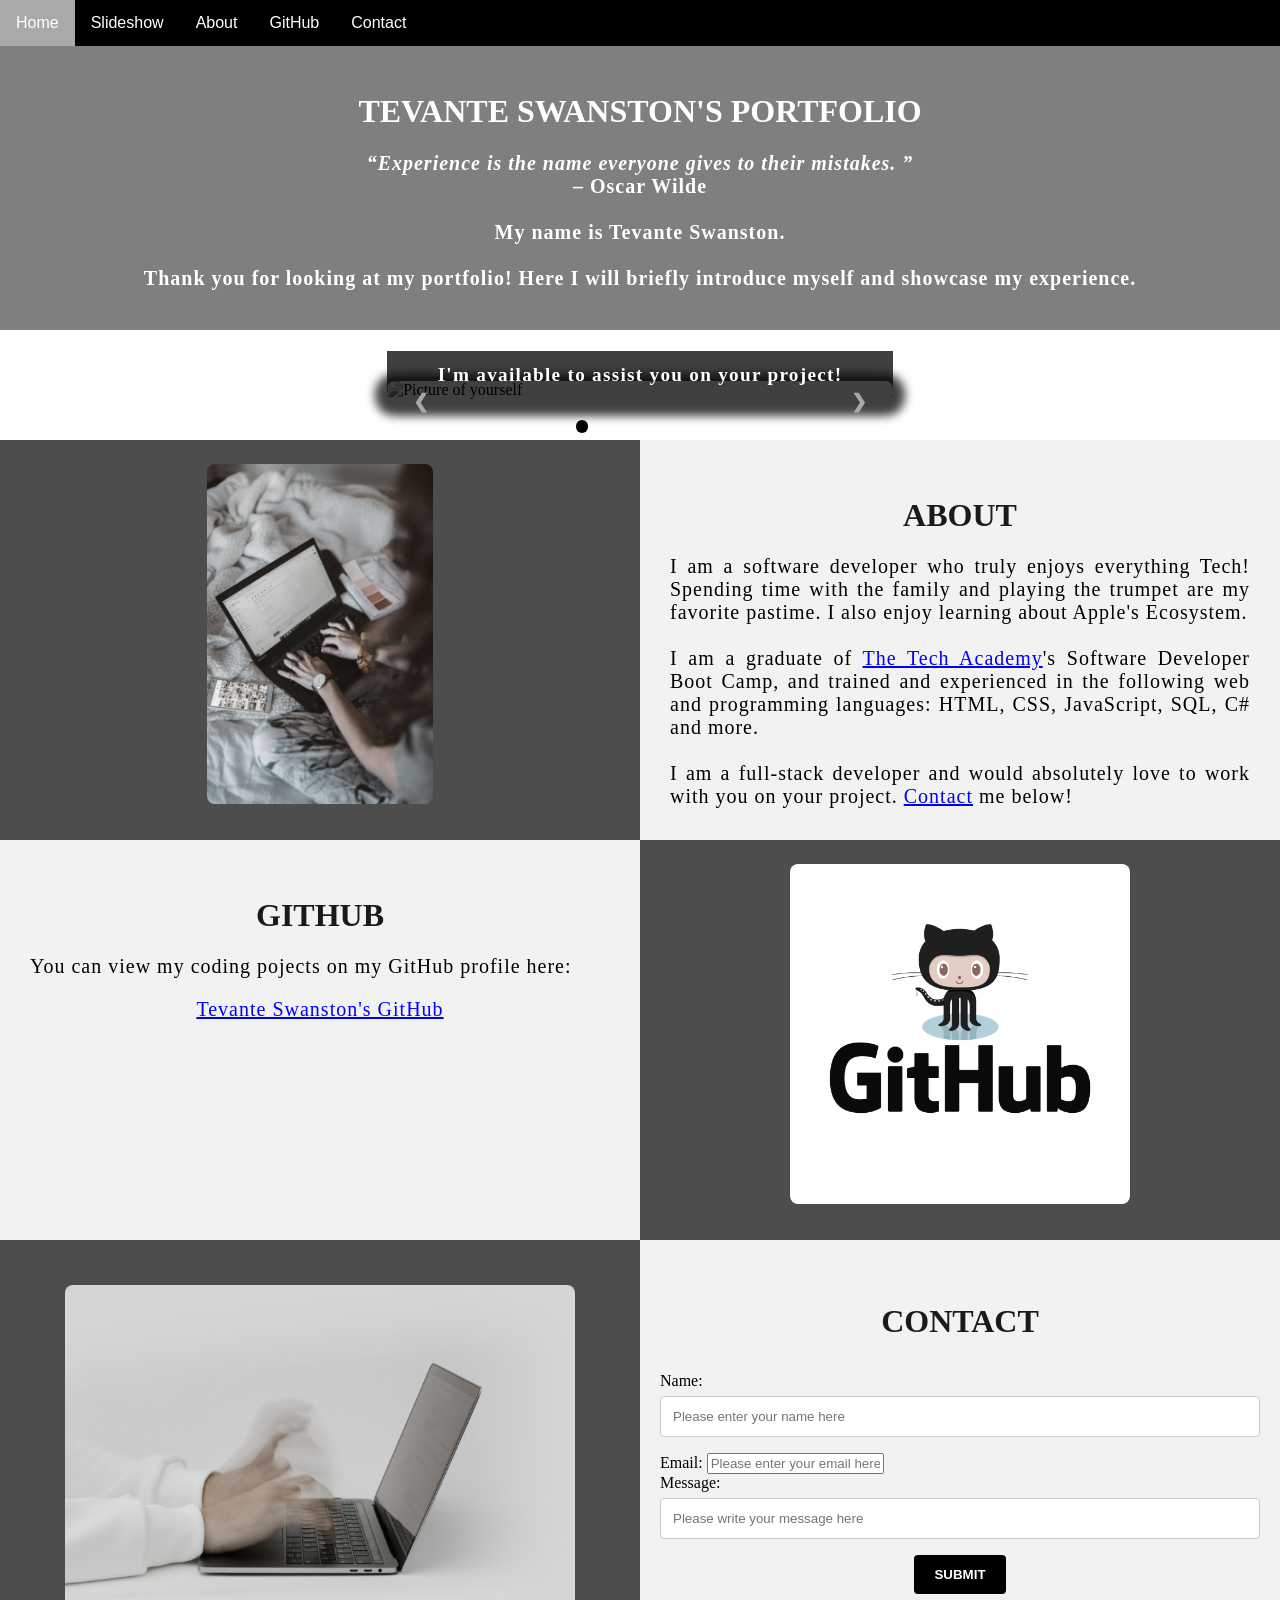
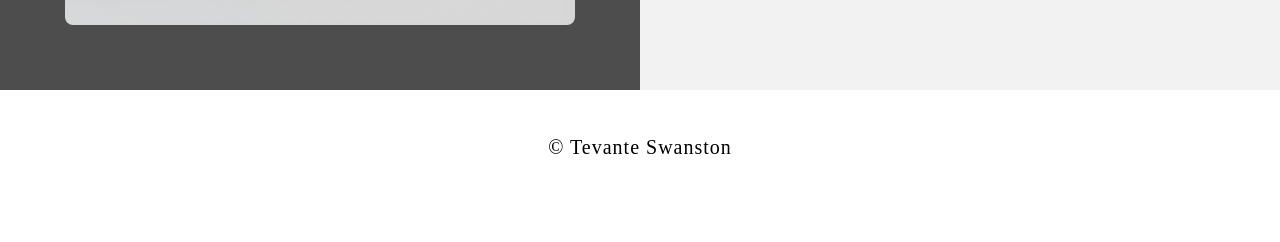
==== commit 36820f4f: "Portfolio Update Css animation and Contact Update" ====
--- a/index.html
+++ b/index.html
@@ -21,8 +21,7 @@
             <a href="#About">About</a>
             <a href="#GitHub">GitHub</a>
             <!-- Onclick and ondblclick functions added to open and close the contact form -->
-            <a onclick="openForm()" ondblclick="closeForm()" href="#Contact"
-            class="Contact">Contact</a>
+            <a onclick="openForm()" ondblclick="closeForm()" href="#Contact" class="contact">Contact</a>
         </div>
 
         <!--Breaks inserted to add space between navbar and the first heading-->
@@ -154,11 +153,11 @@
                 <!--This specifies where and how to send the form data; we are leaving it blank-->
                 <form action="https://formspree.io/f/xayvdzkv" method="POST"> <!--Here we are utilizing a 3rd party service to submit the contact form data-->
                 <label>Name:</label>
-                    <input type="text" placeholder="Please enter your name here">
+                    <input type="text" placeholder="Please enter your name here" required>
                 <label>Email:</label>
-                    <input type="text" id="Email" name="Email" placeholder="Please enter your email here">
+                    <input type="email" id="Email" name="Email" placeholder="Please enter your email here" required> <br>
                 <label>Message:</label>
-                    <input type="text" id="Message" name="Message" placeholder="Please write your message here">
+                    <input type="text" id="Message" name="Message" placeholder="Please write your message here" required>
                     <input type="submit" value="SUBMIT">
             </form>
             </div>
--- a/css/portfolio.css
+++ b/css/portfolio.css
@@ -280,18 +280,18 @@
 /* Fading animation for slideshow */
 .fade {
     animation-name: fade; /* Fade animation is defined below */
-    animation-duration: 1.5s; /* The animation lasts 1.5 seconds */
+    animation-duration: 5.5s; /* The animation lasts 5.5 seconds */
     -webkit-animation-name: fade; /* Same as above for Safari 4.0-8.0 */
-    -webkit-animation-duration: 1.5s;
+    -webkit-animation-duration: 5.5s;
 }
 
 @-webkit-keyframes fade {
-    from {opacity: .4;} /* Image starts transparent */
+    from {opacity: .1;} /* Image starts transparent */
     to {opacity: 1;} /* Image ends opaque */
 }
 
 @keyframes fade {
-    from {opacity: .4;} /* Image starts transparent */
+    from {opacity: .1;} /* Image starts transparent */
     to {opacity: 1;} /* Image ends opaque */
 }
 /***** End Slideshow Styling *****/
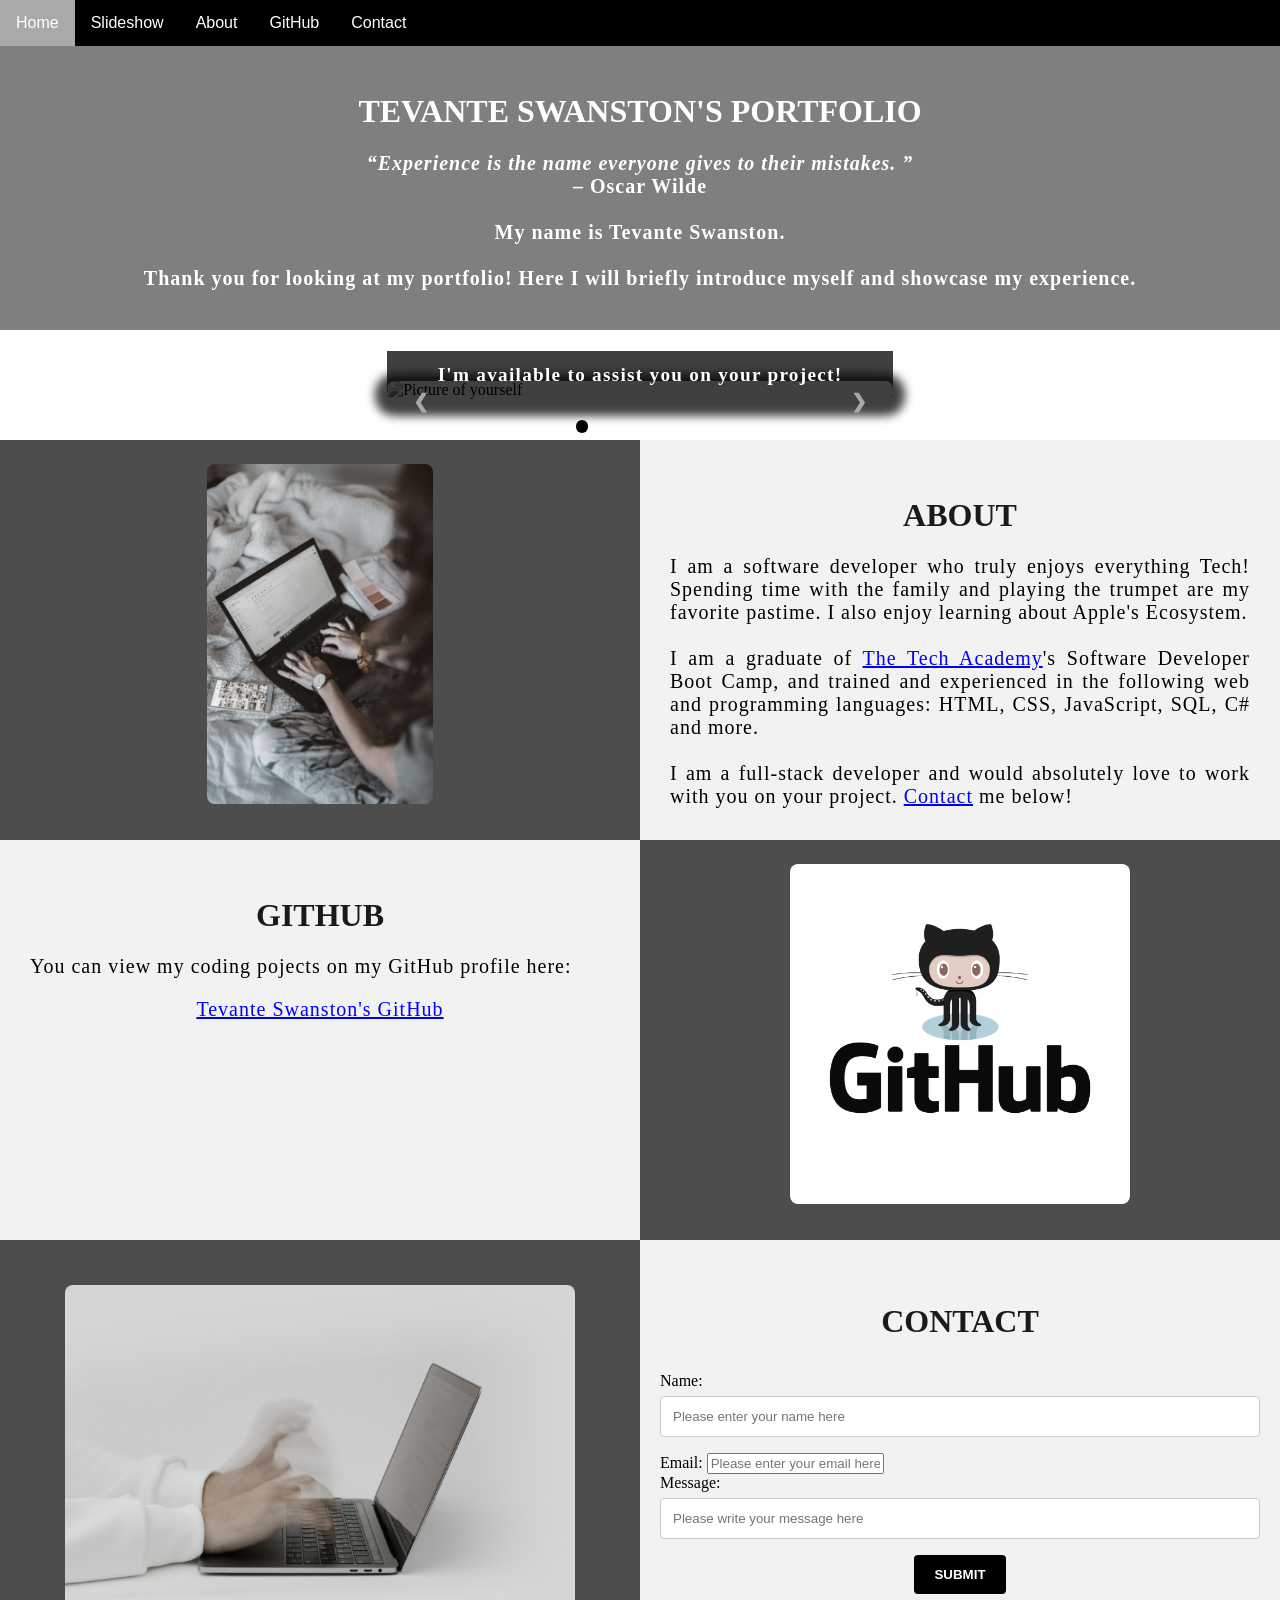
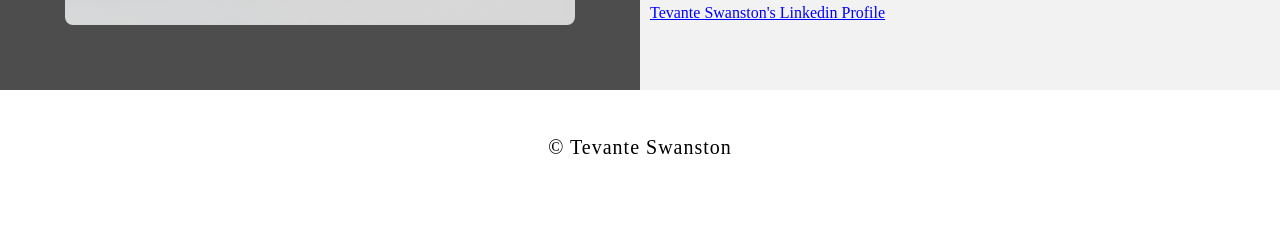
==== commit cab8fc93: "Update index.html" ====
--- a/index.html
+++ b/index.html
@@ -84,7 +84,7 @@
                     </div>
                     <!-- Slide 6 of 6 -->
                     <div class="mySlides fade">
-                        <img class="Slideshow_Images" src="images/Tech.jpg" alt="Replace with a picture of your choosing"> 
+                        <img class="Slideshow_Images" src="images/Connect.png" alt="Replace with a picture of your choosing"> 
                         <div class="text"><a class="white-text contact" onclick="openForm()">Contact me now!</a></div> 
                     </div>
                     <!-- Previous and next buttons -->
@@ -160,6 +160,7 @@
                     <input type="text" id="Message" name="Message" placeholder="Please write your message here" required>
                     <input type="submit" value="SUBMIT">
             </form>
+            <a href="https://www.linkedin.com/in/tevante-swanston/" target="_blank">Tevante Swanston's Linkedin Profile</a>
             </div>
         </div>
 
